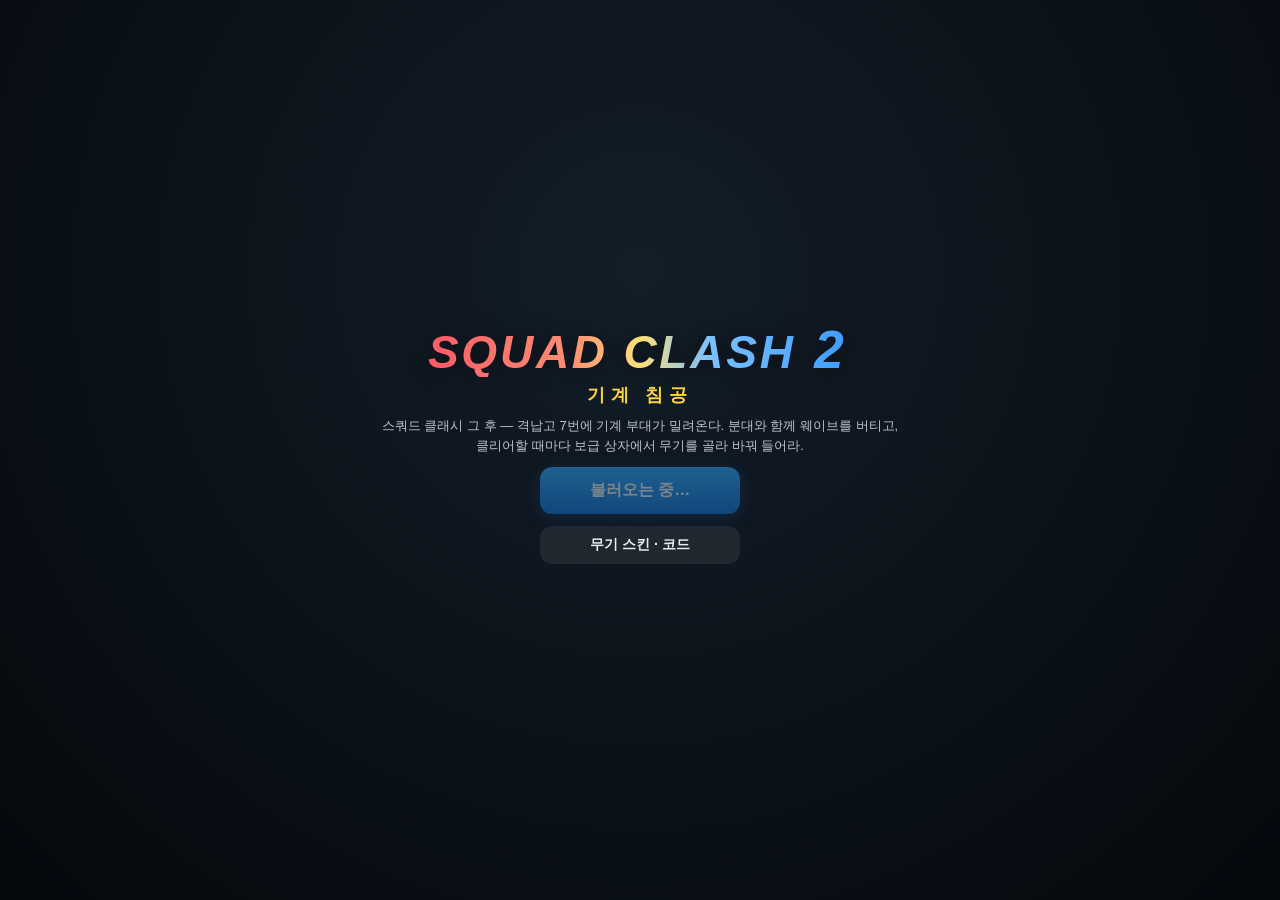
==== index.html @ 4754a996 "SQUAD CLASH 2 · 기계 침공 — 첫 공개 버전 모바일 FPS 웨이브 생존전 (SQUAD CLASH 후속작) - 오리지널 무기 14종 1인칭 뷰모델, 웨이브마다 무기 카드" ====
<!DOCTYPE html>
<html lang="ko">
<head>
<meta charset="utf-8">
<meta name="viewport" content="width=device-width,initial-scale=1,maximum-scale=1,user-scalable=no,viewport-fit=cover">
<meta name="theme-color" content="#0b1016">
<meta name="mobile-web-app-capable" content="yes">
<meta name="apple-mobile-web-app-capable" content="yes">
<title>SQUAD CLASH 2 · 기계 침공</title>
<link rel="icon" href="icon.svg">
<link rel="manifest" href="manifest.webmanifest">
<link rel="stylesheet" href="style.css">
<script type="importmap">{"imports":{"three":"./vendor/three.module.js","three/addons/":"./vendor/addons/"}}</script>
</head>
<body>
<canvas id="c"></canvas>
<div id="hud" class="hidden">
  <div id="dmg"></div>
  <div id="cross"><i></i><i></i><i></i><i></i><b></b></div>
  <div id="hitm"></div>
  <div id="hurtDir"><i></i></div>
  <div id="scope"><div class="ring"></div></div>
  <div id="tl">
    <div class="hp"><div id="hpBar"></div><span id="hpTxt">100</span></div>
    <div class="emp"><div id="empBar"></div><span>EMP</span></div>
    <div id="sq"></div>
  </div>
  <div id="tc"><div id="waveTxt">웨이브 1</div><div id="leftTxt">남은 적 0</div></div>
  <div id="score">0</div>
  <button id="btnPause" aria-label="일시정지">II</button>
  <div id="wpn"><div id="slots"></div><div id="ammo"><b id="mag">15</b><span id="magMax">/ 15</span></div><div id="wname">HX-9</div></div>
  <div id="feed"></div>
  <div id="toast"></div>
  <div id="nums"></div>
  <div id="bars"></div>
  <div id="vmload">무기 불러오는 중…</div>
</div>
<div id="title" class="screen">
  <div class="box">
    <h1 class="logo"><b><i>SQUAD</i> <u>CLASH</u> <em>2</em></b><small>기계 침공</small></h1>
    <p class="sub">스쿼드 클래시 그 후 — 격납고 7번에 기계 부대가 밀려온다. 분대와 함께 웨이브를 버티고, 클리어할 때마다 보급 상자에서 무기를 골라 바꿔 들어라.</p>
    <button id="btnStart" disabled>불러오는 중…</button>
    <button id="btnSkins" class="ghost">무기 스킨 · 코드</button>
    <div id="best"></div>
    <div class="keys">PC: WASD 이동 · 마우스 조준 · 좌클릭 사격 · 우클릭 정조준 · R 장전 · Q 무기 교체 · E EMP · Space 점프 · Shift 달리기</div>
  </div>
</div>
<div id="pick" class="screen hidden">
  <div class="box wide">
    <h2 id="pickTitle">웨이브 1 클리어 · 보급 도착</h2>
    <p class="sub" id="pickSub">무기 하나를 골라 지금 든 무기와 바꿔요. 체력은 다 찼어요.</p>
    <div id="cards"></div>
    <button id="btnSkip" class="ghost">그대로 계속</button>
    <button id="btnPickQuit" class="ghost">처음으로</button>
  </div>
</div>
<div id="skins" class="screen hidden">
  <div class="box wide">
    <h2>무기 스킨</h2>
    <p class="sub">고른 스킨이 모든 무기에 입혀져요. 전작 SQUAD CLASH 스킨 코드가 그대로 통해요.</p>
    <div id="skinGrid"></div>
    <div class="coderow"><input id="codeIn" placeholder="스킨 코드 입력" autocomplete="off" spellcheck="false"><button id="btnCode">등록</button></div>
    <div id="codeMsg"></div>
    <button id="btnSkinClose" class="ghost">닫기</button>
  </div>
</div>
<div id="pause" class="screen hidden">
  <div class="box">
    <h2>일시정지</h2>
    <button id="btnResume">계속하기</button>
    <div id="settings"></div>
    <button id="btnQuit" class="ghost">처음으로</button>
  </div>
</div>
<div id="over" class="screen hidden">
  <div class="box">
    <h2>격납고 함락</h2>
    <div id="overStats"></div>
    <button id="btnAgain">다시 하기</button>
    <button id="btnHome" class="ghost">처음으로</button>
  </div>
</div>
<div id="rotate"><div>📱↻<br>가로로 돌려 주세요</div></div>
<script type="module" src="js/main.js"></script>
</body>
</html>
---- style.css ----
*{box-sizing:border-box;margin:0;padding:0}
html,body{width:100%;height:100%;overflow:hidden;background:#0b1016;color:#e8eef5;font-family:-apple-system,BlinkMacSystemFont,"Pretendard","Noto Sans KR","Apple SD Gothic Neo",sans-serif;-webkit-user-select:none;user-select:none;-webkit-touch-callout:none;touch-action:none;-webkit-tap-highlight-color:transparent}
canvas#c{position:fixed;inset:0;width:100%;height:100%;display:block}
.hidden{display:none!important}
button{font:inherit;color:inherit;border:0;cursor:pointer;-webkit-tap-highlight-color:transparent}

/* ── HUD ── */
#hud{position:fixed;inset:0;pointer-events:none;z-index:5}
#dmg{position:absolute;inset:0;opacity:0;background:radial-gradient(ellipse at center,transparent 45%,rgba(255,30,40,.55) 100%);transition:opacity .25s}
#cross{position:absolute;left:50%;top:50%;width:0;height:0;--g:9px;transition:opacity .12s}
#cross i{position:absolute;background:#f4fbff;box-shadow:0 0 2px #000a;border-radius:1px}
#cross i:nth-child(1){width:2px;height:8px;left:-1px;top:calc(-1 * var(--g) - 8px)}
#cross i:nth-child(2){width:2px;height:8px;left:-1px;top:var(--g)}
#cross i:nth-child(3){width:8px;height:2px;top:-1px;left:calc(-1 * var(--g) - 8px)}
#cross i:nth-child(4){width:8px;height:2px;top:-1px;left:var(--g)}
#cross b{position:absolute;width:3px;height:3px;left:-1.5px;top:-1.5px;border-radius:50%;background:#f4fbff}
#hitm{position:absolute;left:50%;top:50%;width:26px;height:26px;margin:-13px 0 0 -13px;opacity:0;transform:scale(.8) rotate(45deg)}
#hitm::before,#hitm::after{content:"";position:absolute;left:12px;top:0;width:2px;height:26px;background:linear-gradient(#fff 0 35%,transparent 35% 65%,#fff 65%)}
#hitm::after{transform:rotate(90deg)}
#hitm.on{animation:hit .22s ease-out}
#hitm.kill::before,#hitm.kill::after{background:linear-gradient(#ff4b3e 0 38%,transparent 38% 62%,#ff4b3e 62%)}
#hitm.head::before,#hitm.head::after{background:linear-gradient(#ffd23e 0 38%,transparent 38% 62%,#ffd23e 62%)}
@keyframes hit{0%{opacity:1;transform:scale(1.25) rotate(45deg)}100%{opacity:0;transform:scale(.85) rotate(45deg)}}
#hurtDir{position:absolute;left:50%;top:50%;width:0;height:0;opacity:0}
#hurtDir i{position:absolute;left:-60px;top:-150px;width:120px;height:26px;border-radius:50% 50% 0 0/100% 100% 0 0;border-top:5px solid #ff3a2a;filter:drop-shadow(0 0 6px #ff2a1a)}
#scope{position:absolute;inset:0;display:none;background:radial-gradient(circle at center,transparent 0 31vh,#000 31.5vh)}
#scope .ring{position:absolute;left:50%;top:50%;width:63vh;height:63vh;margin:-31.5vh 0 0 -31.5vh;border-radius:50%;box-shadow:inset 0 0 22px 6px #000c}
#scope .ring::before,#scope .ring::after{content:"";position:absolute;background:#0a0a0acc}
#scope .ring::before{left:50%;top:0;bottom:0;width:1.5px;margin-left:-.75px}
#scope .ring::after{top:50%;left:0;right:0;height:1.5px;margin-top:-.75px}
#hud.scoped #scope{display:block}
#hud.scoped #cross{opacity:0}
#tl{position:absolute;left:max(18px,env(safe-area-inset-left));top:12px;width:min(34vw,240px)}
.hp,.emp{position:relative;height:14px;border-radius:8px;background:#0008;overflow:hidden;border:1px solid #ffffff22}
.emp{height:9px;margin-top:6px;width:70%}
#hpBar{height:100%;width:100%;background:linear-gradient(90deg,#3fe0a0,#7bffcf);transition:width .15s}
#hpBar.low{background:linear-gradient(90deg,#ff3d3d,#ff8a5c)}
#hpTxt{position:absolute;right:8px;top:-1px;font-size:11px;font-weight:700;text-shadow:0 1px 2px #000}
#empBar{height:100%;width:100%;background:#5ab8ff}
.emp span{position:absolute;left:6px;top:-2px;font-size:9px;font-weight:800;letter-spacing:.08em;opacity:.85}
#tc{position:absolute;left:50%;top:10px;transform:translateX(-50%);text-align:center;text-shadow:0 1px 3px #000}
#waveTxt{font-size:15px;font-weight:800;letter-spacing:.04em}
#leftTxt{font-size:11px;opacity:.8}
#score{position:absolute;right:calc(max(18px,env(safe-area-inset-right)) + 54px);top:14px;font-size:18px;font-weight:800;text-shadow:0 1px 3px #000;font-variant-numeric:tabular-nums}
#btnPause{position:absolute;right:max(18px,env(safe-area-inset-right));top:10px;width:40px;height:34px;border-radius:9px;background:#0008;border:1px solid #ffffff33;font-weight:900;pointer-events:auto;z-index:30}
#wpn{position:absolute;left:max(18px,env(safe-area-inset-left));bottom:10px;text-shadow:0 1px 3px #000;display:none}
#ammo b{font-size:26px;font-weight:900;font-variant-numeric:tabular-nums}
#ammo span{font-size:13px;opacity:.7;margin-left:4px}
#ammo.low b{color:#ff6a4d}
#wname{font-size:11px;opacity:.85;letter-spacing:.04em}
#slots{display:flex;gap:6px;margin-bottom:2px}
#slots div{font-size:10px;padding:2px 7px;border-radius:6px;background:#0007;border:1px solid #ffffff22;opacity:.6}
#slots div.on{opacity:1;border-color:#7bd7ff;color:#bfeaff}
#feed{position:absolute;right:max(18px,env(safe-area-inset-right));top:56px;display:flex;flex-direction:column;align-items:flex-end;gap:3px;font-size:11px}
#feed div{background:#0009;padding:2px 8px;border-radius:6px;animation:feed 2.6s forwards}
#feed div.head{color:#ffd86b}
@keyframes feed{0%{opacity:0;transform:translateX(12px)}8%{opacity:1;transform:none}80%{opacity:1}100%{opacity:0}}
#toast{position:absolute;left:50%;top:22%;transform:translateX(-50%);font-size:20px;font-weight:900;letter-spacing:.03em;text-align:center;text-shadow:0 2px 8px #000;opacity:0;white-space:nowrap}
#toast.on{animation:toast 2.2s forwards}
@keyframes toast{0%{opacity:0;transform:translate(-50%,8px) scale(.96)}10%{opacity:1;transform:translate(-50%,0)}80%{opacity:1}100%{opacity:0}}
#nums{position:absolute;inset:0;overflow:hidden}
#nums div{position:absolute;font-weight:900;font-size:15px;color:#fff;text-shadow:0 1px 3px #000,0 0 6px #000a;transform:translate(-50%,-50%);will-change:transform,opacity}
#nums div.head{color:#ffd23e;font-size:18px}
#vmload{position:absolute;right:20%;bottom:30%;font-size:12px;opacity:0;transition:opacity .2s;text-shadow:0 1px 3px #000}
#vmload.on{opacity:.8}
body.pc #wpn{display:block}
body.pc #btnPause{display:none}

/* ── 화면 ── */
.screen{position:fixed;inset:0;z-index:40;display:flex;align-items:flex-start;justify-content:center;background:radial-gradient(ellipse at 50% 30%,#14202bdd,#05080cf2);padding:12px;overflow:auto}
.box{width:min(92vw,460px);text-align:center;display:flex;flex-direction:column;gap:12px;align-items:center;margin:auto}
.box.wide{width:min(96vw,820px)}
h1{font-size:clamp(26px,6vw,46px);font-weight:900;line-height:1}
#title .box{width:min(94vw,600px)}
.logo b{display:block;white-space:nowrap;font-style:italic;letter-spacing:.06em;background:linear-gradient(90deg,#ff5a66 0%,#ff8f73 34%,#ffe07a 50%,#7cc1ff 66%,#3d9bff 100%);-webkit-background-clip:text;background-clip:text;color:transparent;filter:drop-shadow(0 2px 10px rgba(0,0,0,.5));padding-right:.12em}
.logo b i,.logo b u,.logo b em{font-style:italic;text-decoration:none;color:inherit}
.logo b em{font-size:1.15em;margin-left:.06em}
h1 small{display:block;font-size:.4em;letter-spacing:.32em;margin-top:9px;color:#ffd23f;-webkit-text-fill-color:#ffd23f;font-style:normal}
h2{font-size:22px;font-weight:900}
.sub{font-size:13px;opacity:.8;line-height:1.5;max-width:520px}
.box>button,#cards button{min-width:200px;padding:13px 22px;border-radius:12px;background:linear-gradient(180deg,#2fa7ff,#1677d6);font-weight:800;font-size:16px;box-shadow:0 4px 18px #1677d655;transition:transform .1s cubic-bezier(.23,1,.32,1)}
.box>button:active{transform:scale(.96)}
.box>button:disabled{opacity:.5}
.box>button.ghost{background:#ffffff12;box-shadow:none;font-size:14px;padding:10px 18px}
#best{font-size:12px;opacity:.7}
.keys{font-size:11px;opacity:.55;line-height:1.6;max-width:420px}
body:not(.pc) .keys{display:none}
#cards{display:flex;gap:10px;justify-content:center;flex-wrap:wrap;width:100%}
.card{flex:1 1 0;min-width:160px;max-width:250px;background:linear-gradient(180deg,#1b2a38,#111a23);border:1px solid #ffffff1f;border-radius:14px;padding:12px;text-align:left;display:flex;flex-direction:column;gap:6px;cursor:pointer;transition:transform .12s cubic-bezier(.23,1,.32,1),border-color .12s}
.card:active{transform:scale(.97)}
.card:hover{border-color:#7bd7ff88}
.card .cls{font-size:10px;letter-spacing:.1em;font-weight:800;padding:2px 7px;border-radius:6px;align-self:flex-start}
.card .nm{font-size:17px;font-weight:900}
.card .ds{font-size:11px;opacity:.75;line-height:1.4;min-height:30px}
.card .st{display:grid;grid-template-columns:50px 1fr;gap:3px 6px;align-items:center;font-size:10px;opacity:.9}
.card .st i{height:5px;border-radius:3px;background:#ffffff1a;position:relative;overflow:hidden}
.card .st i b{position:absolute;left:0;top:0;bottom:0;background:#7bd7ff;border-radius:3px}
#overStats{font-size:15px;line-height:1.8}
#overStats b{color:#7bd7ff}
#settings{width:100%;max-height:46vh;overflow:auto;text-align:left}
#rotate{position:fixed;inset:0;z-index:100;background:#05080c;display:none;align-items:center;justify-content:center;text-align:center;font-size:20px;font-weight:800;line-height:1.8}
@media (orientation:portrait) and (pointer:coarse){#rotate{display:flex}}

#bars{position:absolute;inset:0;overflow:hidden}
#bars div{position:absolute;left:0;top:0;width:70px;height:6px;margin-left:-35px;border-radius:4px;background:#000a;border:1px solid #ffffff33;overflow:hidden}
#bars div b{display:block;height:100%;background:linear-gradient(90deg,#ff5a3a,#ffb35c)}

#skinGrid{display:grid;grid-template-columns:repeat(auto-fill,minmax(120px,1fr));gap:8px;width:100%;max-height:44vh;overflow:auto;padding:2px}
.sk{position:relative;border-radius:11px;padding:9px 8px 8px;text-align:left;background:#111a23;border:1px solid #ffffff1c;cursor:pointer;transition:transform .1s cubic-bezier(.23,1,.32,1)}
.sk:active{transform:scale(.96)}
.sk .sw{height:30px;border-radius:7px;margin-bottom:6px;border:1px solid #ffffff22}
.sk b{display:block;font-size:12px;font-weight:800;white-space:nowrap;overflow:hidden;text-overflow:ellipsis}
.sk small{font-size:10px;font-weight:800}
.sk.lock{opacity:.45}
.sk.lock::after{content:"🔒";position:absolute;right:8px;top:8px;font-size:12px}
.sk.on{border-color:#ffd23f;box-shadow:0 0 0 1px #ffd23f inset}
.coderow{display:flex;gap:8px;width:min(100%,420px)}
.coderow input{flex:1;min-width:0;padding:11px 12px;border-radius:10px;border:1px solid #ffffff2a;background:#0b1118;color:#fff;font:inherit;font-size:14px;letter-spacing:.06em;text-transform:uppercase;-webkit-user-select:text;user-select:text}
.coderow button{padding:0 18px;border-radius:10px;background:linear-gradient(180deg,#2fa7ff,#1677d6);font-weight:800}
#codeMsg{font-size:12px;min-height:16px;color:#ffd23f}
@media (max-height:440px){.box{gap:8px}h2{font-size:18px}.sub{font-size:12px}#skinGrid{grid-template-columns:repeat(auto-fill,minmax(104px,1fr));max-height:42vh}.sk{padding:6px 7px}.sk .sw{height:18px;margin-bottom:4px}.box>button,#cards button{padding:10px 18px;font-size:15px}.box>button.ghost{padding:8px 14px}.card{padding:9px;gap:4px}.card .ds{min-height:0}}
#sq{margin-top:6px;display:flex;flex-direction:column;gap:3px}
#sq div{display:flex;align-items:center;gap:6px;font-size:10px;font-weight:800;text-shadow:0 1px 2px #000}
#sq div i{display:block;width:70px;height:5px;border-radius:3px;background:#0008;overflow:hidden}
#sq div i b{display:block;height:100%}
#sq div.down{opacity:.45}
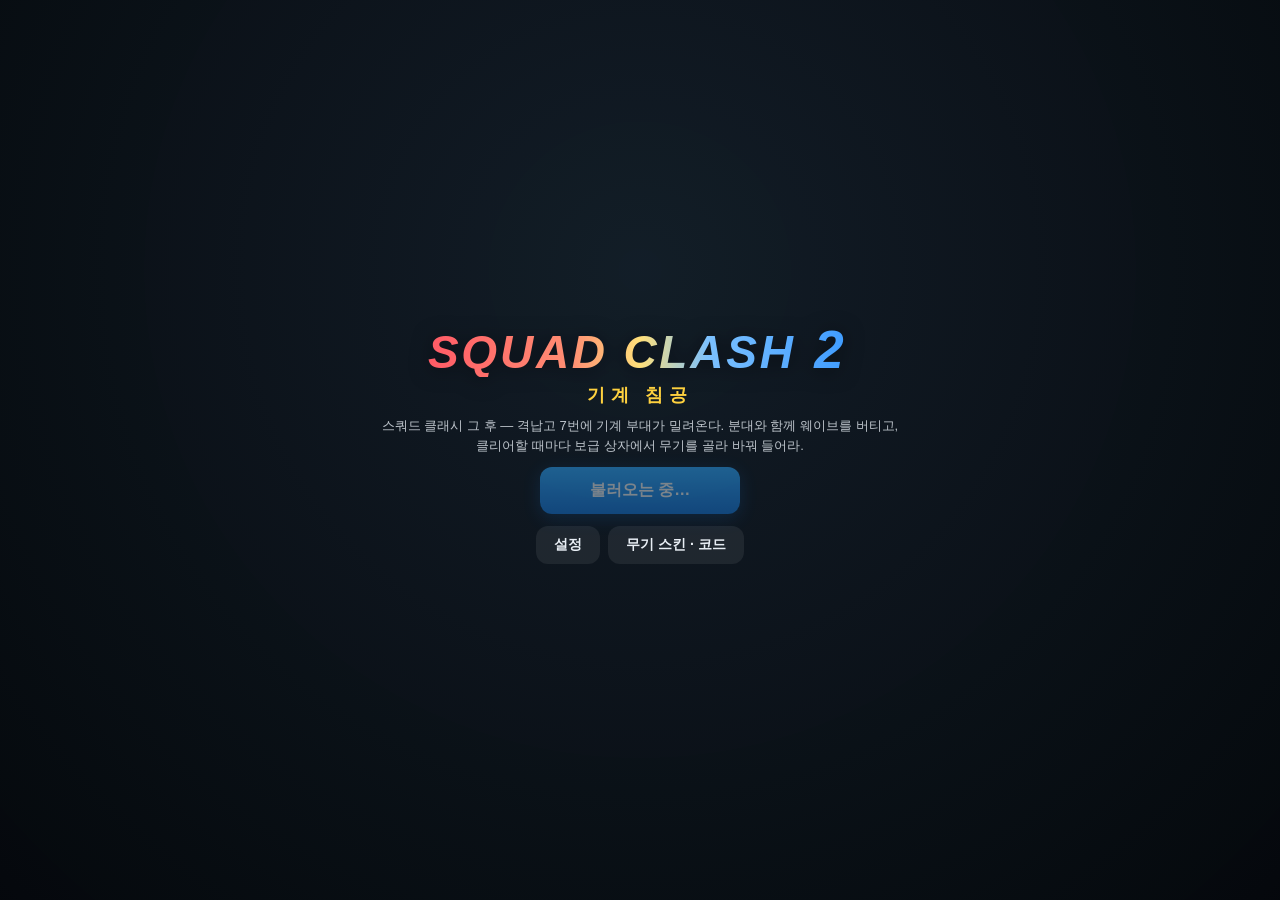
==== commit d0a76fdb: "노트북용으로 전환: 키보드·마우스 조작, PC HUD, 설정, 그래픽 단계 - 조작: 마우스 원시 입력(가속 없음), 감도·정조준 감도·Y반전, 우클릭 정조준(누르기/전환),   " ====
--- a/index.html
+++ b/index.html
@@ -4,8 +4,7 @@
 <meta charset="utf-8">
 <meta name="viewport" content="width=device-width,initial-scale=1,maximum-scale=1,user-scalable=no,viewport-fit=cover">
 <meta name="theme-color" content="#0b1016">
-<meta name="mobile-web-app-capable" content="yes">
-<meta name="apple-mobile-web-app-capable" content="yes">
+<meta name="description" content="SQUAD CLASH 2 · 기계 침공 — 노트북 브라우저 FPS. 분대와 함께 기계 부대 웨이브를 막아라.">
 <title>SQUAD CLASH 2 · 기계 침공</title>
 <link rel="icon" href="icon.svg">
 <link rel="manifest" href="manifest.webmanifest">
@@ -22,27 +21,46 @@
   <div id="scope"><div class="ring"></div></div>
   <div id="tl">
     <div class="hp"><div id="hpBar"></div><span id="hpTxt">100</span></div>
-    <div class="emp"><div id="empBar"></div><span>EMP</span></div>
+    <div class="emp" id="empBox"><div id="empBar"></div><kbd>E</kbd><span>EMP</span></div>
     <div id="sq"></div>
   </div>
   <div id="tc"><div id="waveTxt">웨이브 1</div><div id="leftTxt">남은 적 0</div></div>
   <div id="score">0</div>
   <button id="btnPause" aria-label="일시정지">II</button>
-  <div id="wpn"><div id="slots"></div><div id="ammo"><b id="mag">15</b><span id="magMax">/ 15</span></div><div id="wname">HX-9</div></div>
+  <div id="wpn"><div id="hint"></div><div id="slots"></div><div id="ammo"><b id="mag">15</b><span id="magMax">/ 15</span></div><div id="wname">HX-9</div></div>
   <div id="feed"></div>
   <div id="toast"></div>
   <div id="nums"></div>
   <div id="bars"></div>
+  <div id="stats" class="hidden"></div>
   <div id="vmload">무기 불러오는 중…</div>
 </div>
+<div id="relock" class="hidden"><div><b>클릭해서 계속</b><small>Esc · 일시정지 메뉴</small></div></div>
 <div id="title" class="screen">
   <div class="box">
     <h1 class="logo"><b><i>SQUAD</i> <u>CLASH</u> <em>2</em></b><small>기계 침공</small></h1>
     <p class="sub">스쿼드 클래시 그 후 — 격납고 7번에 기계 부대가 밀려온다. 분대와 함께 웨이브를 버티고, 클리어할 때마다 보급 상자에서 무기를 골라 바꿔 들어라.</p>
     <button id="btnStart" disabled>불러오는 중…</button>
-    <button id="btnSkins" class="ghost">무기 스킨 · 코드</button>
+    <div class="row">
+      <button id="btnOpts" class="ghost">설정</button>
+      <button id="btnSkins" class="ghost">무기 스킨 · 코드</button>
+      <button id="btnFull" class="ghost pc-only">전체 화면</button>
+    </div>
     <div id="best"></div>
-    <div class="keys">PC: WASD 이동 · 마우스 조준 · 좌클릭 사격 · 우클릭 정조준 · R 장전 · Q 무기 교체 · E EMP · Space 점프 · Shift 달리기</div>
+    <div class="keys pc-only">
+      <div><kbd>W</kbd><kbd>A</kbd><kbd>S</kbd><kbd>D</kbd><span>이동</span></div>
+      <div><kbd class="m">좌클릭</kbd><span>사격</span></div>
+      <div><kbd>Shift</kbd><span>달리기</span></div>
+      <div><kbd class="m">우클릭</kbd><span>정조준</span></div>
+      <div><kbd>Space</kbd><span>점프</span></div>
+      <div><kbd>R</kbd><span>재장전</span></div>
+      <div><kbd>C</kbd><span>앉기 · 달리다 누르면 슬라이딩</span></div>
+      <div><kbd>1</kbd><kbd>2</kbd><kbd>Q</kbd><kbd class="m">휠</kbd><span>무기 교체</span></div>
+      <div><kbd>E</kbd><span>EMP (주변 기계 정지)</span></div>
+      <div><kbd>F</kbd><span>무기 살펴보기</span></div>
+      <div><kbd>Tab</kbd><span>기록 보기</span></div>
+      <div><kbd>Esc</kbd><span>일시정지 · 설정</span></div>
+    </div>
   </div>
 </div>
 <div id="pick" class="screen hidden">
@@ -50,8 +68,10 @@
     <h2 id="pickTitle">웨이브 1 클리어 · 보급 도착</h2>
     <p class="sub" id="pickSub">무기 하나를 골라 지금 든 무기와 바꿔요. 체력은 다 찼어요.</p>
     <div id="cards"></div>
-    <button id="btnSkip" class="ghost">그대로 계속</button>
-    <button id="btnPickQuit" class="ghost">처음으로</button>
+    <div class="row">
+      <button id="btnSkip" class="ghost">그대로 계속 <kbd>Space</kbd></button>
+      <button id="btnPickQuit" class="ghost">처음으로</button>
+    </div>
   </div>
 </div>
 <div id="skins" class="screen hidden">
@@ -61,22 +81,32 @@
     <div id="skinGrid"></div>
     <div class="coderow"><input id="codeIn" placeholder="스킨 코드 입력" autocomplete="off" spellcheck="false"><button id="btnCode">등록</button></div>
     <div id="codeMsg"></div>
-    <button id="btnSkinClose" class="ghost">닫기</button>
+    <button id="btnSkinClose" class="ghost">닫기 <kbd>Esc</kbd></button>
   </div>
 </div>
 <div id="pause" class="screen hidden">
   <div class="box">
     <h2>일시정지</h2>
-    <button id="btnResume">계속하기</button>
+    <button id="btnResume">계속하기 <kbd>Enter</kbd></button>
     <div id="settings"></div>
-    <button id="btnQuit" class="ghost">처음으로</button>
+    <div class="row">
+      <button id="btnPauseOpts" class="ghost">설정</button>
+      <button id="btnQuit" class="ghost">처음으로</button>
+    </div>
+  </div>
+</div>
+<div id="opts" class="screen hidden">
+  <div class="box wide">
+    <h2>설정</h2>
+    <div id="optList"></div>
+    <button id="btnOptClose">닫기 <kbd>Esc</kbd></button>
   </div>
 </div>
 <div id="over" class="screen hidden">
   <div class="box">
     <h2>격납고 함락</h2>
     <div id="overStats"></div>
-    <button id="btnAgain">다시 하기</button>
+    <button id="btnAgain">다시 하기 <kbd>Enter</kbd></button>
     <button id="btnHome" class="ghost">처음으로</button>
   </div>
 </div>
--- a/style.css
+++ b/style.css
@@ -1,19 +1,24 @@
 *{box-sizing:border-box;margin:0;padding:0}
-html,body{width:100%;height:100%;overflow:hidden;background:#0b1016;color:#e8eef5;font-family:-apple-system,BlinkMacSystemFont,"Pretendard","Noto Sans KR","Apple SD Gothic Neo",sans-serif;-webkit-user-select:none;user-select:none;-webkit-touch-callout:none;touch-action:none;-webkit-tap-highlight-color:transparent}
+:root{--hz:1;--xc:#f4fbff}
+html,body{width:100%;height:100%;overflow:hidden;background:#0b1016;color:#e8eef5;font-family:-apple-system,BlinkMacSystemFont,"Pretendard","Noto Sans KR","Apple SD Gothic Neo","Malgun Gothic",sans-serif;-webkit-user-select:none;user-select:none;-webkit-touch-callout:none;touch-action:none;-webkit-tap-highlight-color:transparent}
 canvas#c{position:fixed;inset:0;width:100%;height:100%;display:block}
 .hidden{display:none!important}
 button{font:inherit;color:inherit;border:0;cursor:pointer;-webkit-tap-highlight-color:transparent}
-
-/* ── HUD ── */
+kbd{display:inline-flex;align-items:center;justify-content:center;min-width:1.85em;height:1.85em;padding:0 .45em;border-radius:5px;background:linear-gradient(180deg,#2c3946,#19222b);border:1px solid #ffffff30;border-bottom-width:2px;font-family:inherit;font-size:.78em;font-weight:800;line-height:1;color:#e2ebf3;vertical-align:middle;white-space:nowrap}
+kbd.m{font-size:.72em;padding:0 .55em}
+button kbd{margin-left:8px;opacity:.75;font-size:.7em;background:#0003}
+body:not(.pc) kbd,body:not(.pc) .pc-only{display:none!important}
+
+/* ── HUD (기본: 모바일) ── */
 #hud{position:fixed;inset:0;pointer-events:none;z-index:5}
 #dmg{position:absolute;inset:0;opacity:0;background:radial-gradient(ellipse at center,transparent 45%,rgba(255,30,40,.55) 100%);transition:opacity .25s}
 #cross{position:absolute;left:50%;top:50%;width:0;height:0;--g:9px;transition:opacity .12s}
-#cross i{position:absolute;background:#f4fbff;box-shadow:0 0 2px #000a;border-radius:1px}
+#cross i{position:absolute;background:var(--xc);box-shadow:0 0 2px #000a;border-radius:1px}
 #cross i:nth-child(1){width:2px;height:8px;left:-1px;top:calc(-1 * var(--g) - 8px)}
 #cross i:nth-child(2){width:2px;height:8px;left:-1px;top:var(--g)}
 #cross i:nth-child(3){width:8px;height:2px;top:-1px;left:calc(-1 * var(--g) - 8px)}
 #cross i:nth-child(4){width:8px;height:2px;top:-1px;left:var(--g)}
-#cross b{position:absolute;width:3px;height:3px;left:-1.5px;top:-1.5px;border-radius:50%;background:#f4fbff}
+#cross b{position:absolute;width:3px;height:3px;left:-1.5px;top:-1.5px;border-radius:50%;background:var(--xc);box-shadow:0 0 2px #000a}
 #hitm{position:absolute;left:50%;top:50%;width:26px;height:26px;margin:-13px 0 0 -13px;opacity:0;transform:scale(.8) rotate(45deg)}
 #hitm::before,#hitm::after{content:"";position:absolute;left:12px;top:0;width:2px;height:26px;background:linear-gradient(#fff 0 35%,transparent 35% 65%,#fff 65%)}
 #hitm::after{transform:rotate(90deg)}
@@ -33,6 +38,7 @@
 #tl{position:absolute;left:max(18px,env(safe-area-inset-left));top:12px;width:min(34vw,240px)}
 .hp,.emp{position:relative;height:14px;border-radius:8px;background:#0008;overflow:hidden;border:1px solid #ffffff22}
 .emp{height:9px;margin-top:6px;width:70%}
+.emp kbd{display:none}
 #hpBar{height:100%;width:100%;background:linear-gradient(90deg,#3fe0a0,#7bffcf);transition:width .15s}
 #hpBar.low{background:linear-gradient(90deg,#ff3d3d,#ff8a5c)}
 #hpTxt{position:absolute;right:8px;top:-1px;font-size:11px;font-weight:700;text-shadow:0 1px 2px #000}
@@ -48,6 +54,7 @@
 #ammo span{font-size:13px;opacity:.7;margin-left:4px}
 #ammo.low b{color:#ff6a4d}
 #wname{font-size:11px;opacity:.85;letter-spacing:.04em}
+#hint{display:none}
 #slots{display:flex;gap:6px;margin-bottom:2px}
 #slots div{font-size:10px;padding:2px 7px;border-radius:6px;background:#0007;border:1px solid #ffffff22;opacity:.6}
 #slots div.on{opacity:1;border-color:#7bd7ff;color:#bfeaff}
@@ -63,8 +70,59 @@
 #nums div.head{color:#ffd23e;font-size:18px}
 #vmload{position:absolute;right:20%;bottom:30%;font-size:12px;opacity:0;transition:opacity .2s;text-shadow:0 1px 3px #000}
 #vmload.on{opacity:.8}
-body.pc #wpn{display:block}
+#bars{position:absolute;inset:0;overflow:hidden}
+#bars div{position:absolute;left:0;top:0;width:70px;height:6px;margin-left:-35px;border-radius:4px;background:#000a;border:1px solid #ffffff33;overflow:hidden}
+#bars div b{display:block;height:100%;background:linear-gradient(90deg,#ff5a3a,#ffb35c)}
+#sq{margin-top:6px;display:flex;flex-direction:column;gap:3px}
+#sq div{display:flex;align-items:center;gap:6px;font-size:10px;font-weight:800;text-shadow:0 1px 2px #000}
+#sq div i{display:block;width:70px;height:5px;border-radius:3px;background:#0008;overflow:hidden}
+#sq div i b{display:block;height:100%}
+#sq div.down{opacity:.45}
+#stats{position:absolute;left:50%;top:50%;transform:translate(-50%,-50%);min-width:calc(330px * var(--hz));padding:calc(16px * var(--hz)) calc(24px * var(--hz));border-radius:14px;background:#0a1017e8;border:1px solid #ffffff22;font-size:calc(14px * var(--hz));line-height:2;box-shadow:0 10px 40px #000a}
+#stats h3{font-size:calc(13px * var(--hz));letter-spacing:.14em;opacity:.6;margin-bottom:4px}
+#stats div{display:flex;justify-content:space-between;gap:30px;border-top:1px solid #ffffff10}
+#stats b{color:#7bd7ff;font-variant-numeric:tabular-nums}
+
+/* ── 노트북(PC) HUD: 화면 크기에 맞춰 --hz 배율 ── */
 body.pc #btnPause{display:none}
+body.pc #wpn{display:block;left:auto;right:calc(22px * var(--hz));bottom:calc(16px * var(--hz));text-align:right;padding:calc(6px * var(--hz)) calc(14px * var(--hz)) calc(8px * var(--hz));border-radius:calc(12px * var(--hz));background:linear-gradient(160deg,#070b1166,#070b11d9);border:1px solid #ffffff12;box-shadow:0 6px 24px #0006}
+body.pc #tl{top:auto;left:calc(26px * var(--hz));bottom:calc(22px * var(--hz));width:calc(300px * var(--hz));display:flex;flex-direction:column;gap:calc(7px * var(--hz))}
+body.pc #sq{order:0;margin:0;gap:calc(4px * var(--hz))}
+body.pc .hp{order:1;height:calc(22px * var(--hz));border-radius:calc(5px * var(--hz));border-color:#ffffff30}
+body.pc .emp{order:2;width:calc(150px * var(--hz));height:calc(26px * var(--hz));margin:0;border-radius:calc(6px * var(--hz))}
+body.pc #hpTxt{left:calc(9px * var(--hz));right:auto;top:50%;transform:translateY(-50%);font-size:calc(15px * var(--hz));font-weight:900}
+body.pc #empBar{background:linear-gradient(90deg,#1b4f7a,#4aa8ee);opacity:.85}
+body.pc .emp kbd{display:inline-flex;position:absolute;left:calc(4px * var(--hz));top:50%;transform:translateY(-50%);font-size:calc(11px * var(--hz))}
+body.pc .emp span{left:calc(36px * var(--hz));top:50%;transform:translateY(-50%);font-size:calc(12px * var(--hz));letter-spacing:.12em}
+body.pc .emp.ready{border-color:#7ad0ff;box-shadow:0 0 12px #4ab8ff88}
+body.pc .emp.ready #empBar{opacity:1}
+body.pc #sq div{font-size:calc(12px * var(--hz));gap:calc(8px * var(--hz))}
+body.pc #sq div span{min-width:calc(40px * var(--hz))}
+body.pc #sq div i{width:calc(110px * var(--hz));height:calc(6px * var(--hz))}
+body.pc #slots{justify-content:flex-end;gap:calc(6px * var(--hz));margin-bottom:calc(2px * var(--hz))}
+body.pc #slots div{font-size:calc(12px * var(--hz));padding:calc(3px * var(--hz)) calc(9px * var(--hz));border-radius:calc(6px * var(--hz))}
+body.pc #ammo b{font-size:calc(46px * var(--hz));line-height:1.05}
+body.pc #ammo span{font-size:calc(18px * var(--hz))}
+body.pc #wname{font-size:calc(13px * var(--hz));letter-spacing:.06em}
+body.pc #hint{display:block;min-height:calc(22px * var(--hz));font-size:calc(13px * var(--hz));font-weight:800;color:#ffd35a;margin-bottom:calc(4px * var(--hz))}
+body.pc #hint kbd{font-size:calc(11px * var(--hz));margin-right:5px}
+body.pc #hint.empty{color:#ff6a4d;animation:blink .8s steps(2) infinite}
+@keyframes blink{50%{opacity:.35}}
+body.pc #tc{top:calc(14px * var(--hz))}
+body.pc #waveTxt{font-size:calc(19px * var(--hz))}
+body.pc #leftTxt{font-size:calc(13px * var(--hz))}
+body.pc #score{right:calc(26px * var(--hz));top:calc(14px * var(--hz));font-size:calc(24px * var(--hz))}
+body.pc #feed{right:calc(26px * var(--hz));top:calc(54px * var(--hz));font-size:calc(13px * var(--hz));gap:calc(4px * var(--hz))}
+body.pc #feed div{padding:calc(3px * var(--hz)) calc(10px * var(--hz))}
+body.pc #toast{font-size:calc(26px * var(--hz))}
+body.pc #nums div{font-size:calc(18px * var(--hz))}
+body.pc #nums div.head{font-size:calc(22px * var(--hz))}
+body.pc #bars div{width:calc(90px * var(--hz));margin-left:calc(-45px * var(--hz));height:calc(7px * var(--hz))}
+body.pc #vmload{font-size:calc(13px * var(--hz))}
+#relock{position:fixed;inset:0;z-index:35;display:flex;align-items:center;justify-content:center;cursor:pointer;background:#05080c55}
+#relock div{text-align:center;padding:18px 30px;border-radius:14px;background:#0b1118ee;border:1px solid #ffffff2a;box-shadow:0 10px 40px #000a}
+#relock b{display:block;font-size:21px;font-weight:900}
+#relock small{display:block;margin-top:6px;font-size:12px;opacity:.6}
 
 /* ── 화면 ── */
 .screen{position:fixed;inset:0;z-index:40;display:flex;align-items:flex-start;justify-content:center;background:radial-gradient(ellipse at 50% 30%,#14202bdd,#05080cf2);padding:12px;overflow:auto}
@@ -78,17 +136,17 @@
 h1 small{display:block;font-size:.4em;letter-spacing:.32em;margin-top:9px;color:#ffd23f;-webkit-text-fill-color:#ffd23f;font-style:normal}
 h2{font-size:22px;font-weight:900}
 .sub{font-size:13px;opacity:.8;line-height:1.5;max-width:520px}
-.box>button,#cards button{min-width:200px;padding:13px 22px;border-radius:12px;background:linear-gradient(180deg,#2fa7ff,#1677d6);font-weight:800;font-size:16px;box-shadow:0 4px 18px #1677d655;transition:transform .1s cubic-bezier(.23,1,.32,1)}
-.box>button:active{transform:scale(.96)}
-.box>button:disabled{opacity:.5}
-.box>button.ghost{background:#ffffff12;box-shadow:none;font-size:14px;padding:10px 18px}
+.box>button,#cards button{min-width:200px;padding:13px 22px;border-radius:12px;background:linear-gradient(180deg,#2fa7ff,#1677d6);font-weight:800;font-size:16px;box-shadow:0 4px 18px #1677d655;transition:transform .1s cubic-bezier(.23,1,.32,1),filter .12s}
+.box>button:active,.row>button:active{transform:scale(.96)}
+.box>button:disabled{opacity:.5;cursor:default}
+.box>button.ghost,.row>button{background:#ffffff12;box-shadow:none;font-size:14px;padding:10px 18px;border-radius:12px;font-weight:800;transition:transform .1s cubic-bezier(.23,1,.32,1),background .12s}
+.row{display:flex;gap:8px;flex-wrap:wrap;justify-content:center}
 #best{font-size:12px;opacity:.7}
-.keys{font-size:11px;opacity:.55;line-height:1.6;max-width:420px}
-body:not(.pc) .keys{display:none}
+.keys{display:none}
 #cards{display:flex;gap:10px;justify-content:center;flex-wrap:wrap;width:100%}
-.card{flex:1 1 0;min-width:160px;max-width:250px;background:linear-gradient(180deg,#1b2a38,#111a23);border:1px solid #ffffff1f;border-radius:14px;padding:12px;text-align:left;display:flex;flex-direction:column;gap:6px;cursor:pointer;transition:transform .12s cubic-bezier(.23,1,.32,1),border-color .12s}
+.card{position:relative;flex:1 1 0;min-width:160px;max-width:250px;background:linear-gradient(180deg,#1b2a38,#111a23);border:1px solid #ffffff1f;border-radius:14px;padding:12px;text-align:left;display:flex;flex-direction:column;gap:6px;cursor:pointer;transition:transform .12s cubic-bezier(.23,1,.32,1),border-color .12s}
 .card:active{transform:scale(.97)}
-.card:hover{border-color:#7bd7ff88}
+.card .ck{position:absolute;right:10px;top:10px}
 .card .cls{font-size:10px;letter-spacing:.1em;font-weight:800;padding:2px 7px;border-radius:6px;align-self:flex-start}
 .card .nm{font-size:17px;font-weight:900}
 .card .ds{font-size:11px;opacity:.75;line-height:1.4;min-height:30px}
@@ -98,12 +156,42 @@
 #overStats{font-size:15px;line-height:1.8}
 #overStats b{color:#7bd7ff}
 #settings{width:100%;max-height:46vh;overflow:auto;text-align:left}
+#settings:empty{display:none}
 #rotate{position:fixed;inset:0;z-index:100;background:#05080c;display:none;align-items:center;justify-content:center;text-align:center;font-size:20px;font-weight:800;line-height:1.8}
 @media (orientation:portrait) and (pointer:coarse){#rotate{display:flex}}
 
-#bars{position:absolute;inset:0;overflow:hidden}
-#bars div{position:absolute;left:0;top:0;width:70px;height:6px;margin-left:-35px;border-radius:4px;background:#000a;border:1px solid #ffffff33;overflow:hidden}
-#bars div b{display:block;height:100%;background:linear-gradient(90deg,#ff5a3a,#ffb35c)}
+/* 마우스가 있는 화면: 올리면 반응 */
+@media (hover:hover){
+  .box>button:not(:disabled):hover{filter:brightness(1.12)}
+  .box>button.ghost:hover,.row>button:hover{background:#ffffff22}
+  .card:hover{border-color:#7bd7ffaa;transform:translateY(-2px)}
+  .sk:hover{border-color:#ffffff44}
+}
+
+/* 설정 */
+#optList{width:100%;max-width:640px;display:flex;flex-direction:column;gap:3px;text-align:left;max-height:calc(100vh - 150px);overflow:auto;padding:2px 4px 2px 2px}
+.opt{display:grid;grid-template-columns:minmax(130px,200px) 1fr;align-items:center;gap:16px;padding:6px 14px;min-height:46px;border-radius:10px;background:#ffffff08}
+.opt label{font-size:14px;font-weight:800}
+.opt label small{display:block;font-size:11px;font-weight:500;opacity:.6;margin-top:2px;line-height:1.35}
+.sl{display:flex;align-items:center;gap:12px}
+.sl input{flex:1;min-width:0;accent-color:#2fa7ff;height:22px;cursor:pointer}
+.sl output{min-width:54px;text-align:right;font-variant-numeric:tabular-nums;font-weight:800;font-size:14px}
+.seg{display:flex;gap:4px;flex-wrap:wrap}
+.seg button{padding:7px 13px;border-radius:8px;background:#ffffff10;font-size:13px;font-weight:700;transition:background .12s}
+.seg button.on{background:linear-gradient(180deg,#2fa7ff,#1677d6)}
+@media (hover:hover){.seg button:not(.on):hover{background:#ffffff1e}}
+.xc{display:flex;gap:9px}
+.xc button{width:26px;height:26px;border-radius:50%;border:2px solid #0006;box-shadow:0 0 0 1px #ffffff22}
+.xc button.on{border-color:#fff}
+
+/* 노트북 제목 화면 */
+body.pc #title .box{width:min(94vw,720px);gap:14px}
+body.pc .keys{display:grid;grid-template-columns:1fr 1fr;gap:7px 26px;width:100%;max-width:640px;margin-top:6px;padding:14px 18px;border-radius:14px;background:#0a10178c;border:1px solid #ffffff14;text-align:left;font-size:13px}
+.keys div{display:flex;align-items:center;gap:4px;white-space:nowrap}
+.keys span{margin-left:7px;opacity:.82}
+body.pc .card{padding:14px}
+body.pc .card .nm{font-size:18px}
+body.pc .card .ds{font-size:12px}
 
 #skinGrid{display:grid;grid-template-columns:repeat(auto-fill,minmax(120px,1fr));gap:8px;width:100%;max-height:44vh;overflow:auto;padding:2px}
 .sk{position:relative;border-radius:11px;padding:9px 8px 8px;text-align:left;background:#111a23;border:1px solid #ffffff1c;cursor:pointer;transition:transform .1s cubic-bezier(.23,1,.32,1)}
@@ -118,9 +206,7 @@
 .coderow input{flex:1;min-width:0;padding:11px 12px;border-radius:10px;border:1px solid #ffffff2a;background:#0b1118;color:#fff;font:inherit;font-size:14px;letter-spacing:.06em;text-transform:uppercase;-webkit-user-select:text;user-select:text}
 .coderow button{padding:0 18px;border-radius:10px;background:linear-gradient(180deg,#2fa7ff,#1677d6);font-weight:800}
 #codeMsg{font-size:12px;min-height:16px;color:#ffd23f}
-@media (max-height:440px){.box{gap:8px}h2{font-size:18px}.sub{font-size:12px}#skinGrid{grid-template-columns:repeat(auto-fill,minmax(104px,1fr));max-height:42vh}.sk{padding:6px 7px}.sk .sw{height:18px;margin-bottom:4px}.box>button,#cards button{padding:10px 18px;font-size:15px}.box>button.ghost{padding:8px 14px}.card{padding:9px;gap:4px}.card .ds{min-height:0}}
-#sq{margin-top:6px;display:flex;flex-direction:column;gap:3px}
-#sq div{display:flex;align-items:center;gap:6px;font-size:10px;font-weight:800;text-shadow:0 1px 2px #000}
-#sq div i{display:block;width:70px;height:5px;border-radius:3px;background:#0008;overflow:hidden}
-#sq div i b{display:block;height:100%}
-#sq div.down{opacity:.45}
+@media (max-height:440px){.box{gap:8px}h2{font-size:18px}.sub{font-size:12px}#skinGrid{grid-template-columns:repeat(auto-fill,minmax(104px,1fr));max-height:42vh}.sk{padding:6px 7px}.sk .sw{height:18px;margin-bottom:4px}.box>button,#cards button{padding:10px 18px;font-size:15px}.box>button.ghost,.row>button{padding:8px 14px}.card{padding:9px;gap:4px}.card .ds{min-height:0}.opt{padding:6px 10px}}
+@media (max-height:700px){body.pc #title .box{gap:10px}body.pc .keys{padding:10px 16px;gap:5px 24px;font-size:12px}body.pc .sub{font-size:12px}}
+#opts .box{gap:10px}
+#opts h2{margin-bottom:2px}
